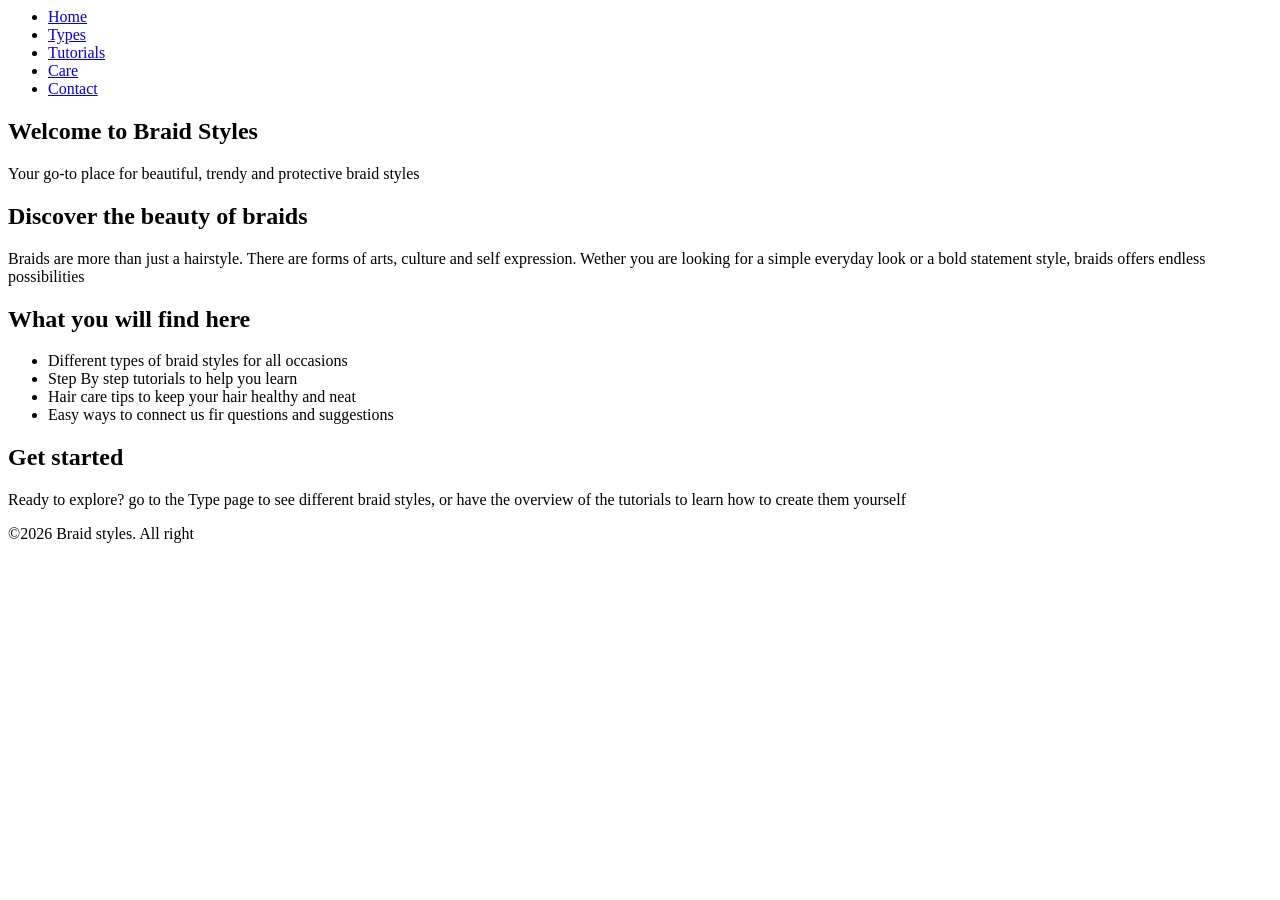
==== index.html @ abba6fc3 "Over all work so far." ====
<!DOCTYPE htnl>
<html>
    <head>
        <title>Braid Styles</title>
        <link rel="style sheet" href="style.css">

    </head>
    <body>
        <nav>
            <ul>
                <li><a href="index.html">Home</a></li>
                <li><a href="type.html">Types</a></li>
                <li><a href="tutorials.html">Tutorials</a></li>
                <li><a href="care.html">Care</a></li>
                <li><a href="contact.html">Contact</a></li>

            </ul>
        </nav>
    </body>
    <header>
        <h2>Welcome to Braid Styles</h2>
        <p>Your go-to place for beautiful, trendy and protective braid styles</
    </header>
    <section>
        <h2>Discover the beauty of braids</h2>
        <p>Braids are more than just a hairstyle. There are forms of arts, culture and self expression.
            Wether you are looking for a simple everyday look or a bold statement style, braids offers endless possibilities
        </p>
    </section>
    <section>
        <h2>What you will find here</h2>
        <ul>
            <li>Different types of braid styles for all occasions</li>
            <li>Step By step tutorials to help you learn</li>
            <li>Hair care tips to keep your hair healthy and neat</li>
            <li>Easy ways to connect us fir questions and suggestions</li>
        </ul>
    </section>
    <section>
        <h2>Get started</h2>
        <p>Ready to explore? go to the Type page to see different braid styles, or have the overview of the tutorials to learn how to create them yourself</p>

    </section>
    <footer>
        &copy;2026 Braid styles. All right
    </footer>
</html>
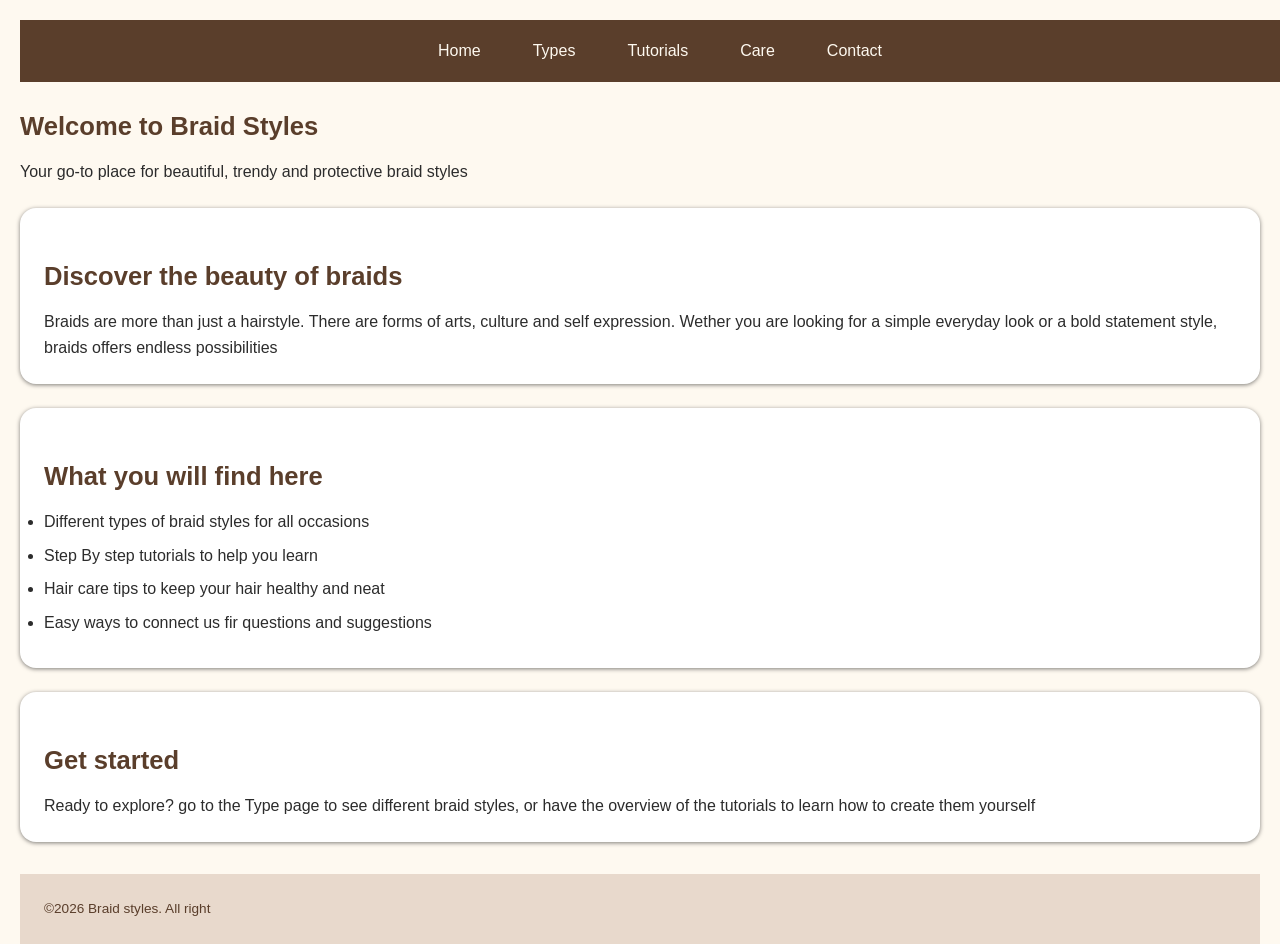
==== commit cc2dcf23: "Restyling of the css to make the page look good." ====
--- a/index.html
+++ b/index.html
@@ -2,8 +2,7 @@
 <html>
     <head>
         <title>Braid Styles</title>
-        <link rel="style sheet" href="style.css">
-
+        <link rel="stylesheet" href="style.css">
     </head>
     <body>
         <nav>
--- a/style.css
+++ b/style.css
@@ -0,0 +1,163 @@
+:root{
+--cream:#fef9f0;
+--warm-beige:#f5e6d3;
+--clay:#e8D9CC;
+--brown:#5a3e2b;
+--sand:#d4a373;
+--camel:#e2c7a8;
+--dark-text:#2c2c2c;
+--soft-text:#6b4cc33a;
+--white:#ffffff;
+--light-tan:#fff5e8;
+}
+*{
+    margin: 0;
+    padding: 0;
+    box-sizing: border-box;
+
+}
+body{
+    font-family: 'Segue UI','Segoe UI', Tahoma, Geneva, Verdana, sans-serif;
+    line-height: 1.6;
+    color: var(--dark-text);
+    background-color: var(--cream) ;
+    padding: 0 20px;
+
+}
+h1, h2, h3{
+    color: var(--brown);
+    margin-top: 1.5rem;
+    margin-bottom: 0.75rem;
+    font-weight: 600;
+}
+h1{
+    font-size: 2.2rem;
+    border-left: 5px solid var(--sand);
+    padding-left: 1rem;
+}
+h2{
+    font-size: 1.6rem;
+    border-bottom: 0.3rem;
+}
+p{
+    margin: bottom 1rem; 
+    color:var(--dark-text);
+}
+nav{
+    background-color: var(--brown);
+    border: radius 12px ;
+    margin: 20px 0;
+    padding: 10px 0;
+    z-index: 1;
+    position: sticky;
+    width: 100vw;
+}
+.nav menu, nav ul{
+    list-style: none;
+    display: flex;
+    justify-content:center;
+    flex-wrap: wrap;
+    gap: 20px;
+}
+nav ul li a{
+    color: var(--cream);
+    text-decoration: none;
+    font-weight: 500;
+    padding:8px 16px;
+    border-radius: 25px;
+    transition: all 0.3 ease;
+}
+nav ul li a:hover{
+    background:linear-gradient(135deg,var(--warm-beige),var(--cream));
+    padding: 1rem;
+    border-radius: 20px;
+    text-align: center;
+    margin: 20px 0;
+    color: var(--brown);
+    box-shadow: 0 2px 8px rgba(0,0,0,0.5);
+}
+.top{
+    border-radius: 12px;
+    border: 1px solid var(--cream);
+    background-color: aliceblue;
+}
+
+.top p{
+    font-size: 1.1rem;
+    color:var(--soft-text);
+}
+section{
+    background: var(--white);
+    padding: 1.5rem;
+    margin: 1.5em 0;
+    border-radius: 16px;
+    box-shadow: 0 1px 4px rgba(0,0,0,0.5);
+    transition: all 0.2s ease;
+
+}
+section:hover{
+    transform: translateY(-3px);
+
+}
+ul ol {
+    margin: 0.8rem 0 0.08rem 1.8rem;
+}
+li{
+    margin: 0.5rem 0;
+    color:var(--dark-text);
+
+}
+form{
+    background: var(--warm-beige);
+    padding: 1.5rem;
+    border-radius: 16px;
+    margin-top: 0.5rem;
+}
+label{
+    font-weight: 500;
+    color: var(--brown);
+    margin-top: 0.5rem;
+    display: inline-block;
+}
+input, select, textarea{
+    width: 100%;
+    margin: 5px 0 15px 0;
+    border: 1px solid var(--camel);
+    border-radius: 12px;
+    font-family: inherit;
+    font-size: 1rem;
+    font-size: 1rem;
+    background-color: var(--white);
+}
+input:focus, select:focus, textarea:focus{
+    outline: none;
+    border-color: var(--sand);
+    box-sizing: 0 0 0  3px rgba(212,163,115,0.2);
+}
+button{
+    background-color:var(--brown) ;
+    color: var(--white);
+    border:none;
+    padding: 10px 24px;
+    font-size: 1rem;
+    border-radius: 30px;
+    cursor: pointer;
+    transition: all 0.3s ease;
+
+}
+button:hover{
+    background-color: var(--sand);
+    color:var(--brown)
+
+}
+footer{
+    text-align: center;
+    padding:1.5rem;
+    margin-top: 2rem;
+    background-color: var(--clay);
+    border: raduis 16px;
+    font-size: 0.85rem;
+    color: var(--brown);
+display: flex;
+justify-content: baseline;
+}
